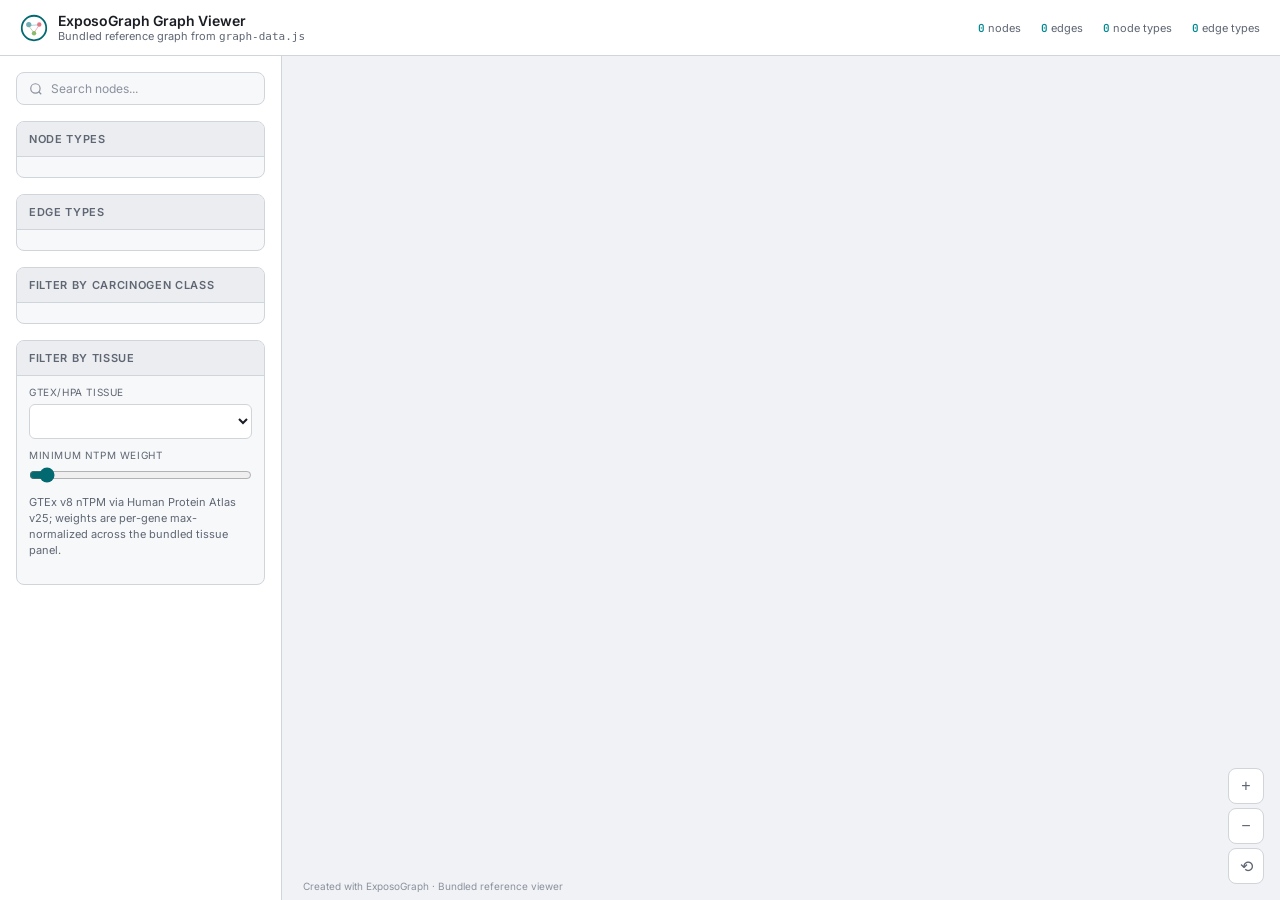
==== ExposoGraph/map/index.html @ 87f02888 "added scrolling to sidebar" ====
<!DOCTYPE html>
<html lang="en" data-theme="light">
<head>
<!--
        Created with ExposoGraph
        https://github.com/kazilab/ExposoGraph
-->

<!-- ExposoGraph Attribution — SEO Meta Tags -->
<meta name="generator" content="ExposoGraph">
<meta name="author" content="ExposoGraph">
<meta property="og:see_also" content="https://github.com/kazilab/ExposoGraph">
<link rel="author" href="https://github.com/kazilab/ExposoGraph">

<meta charset="UTF-8">
<meta name="viewport" content="width=device-width, initial-scale=1.0">
<title>ExposoGraph Graph Viewer</title>
<script src="https://d3js.org/d3.v7.min.js"></script>
<script src="./graph-data.js"></script>
<link rel="preconnect" href="https://fonts.googleapis.com">
<link href="https://fonts.googleapis.com/css2?family=Inter:wght@300;400;500;600;700&family=JetBrains+Mono:wght@400;500&display=swap" rel="stylesheet">
<style>
/* ── Reset & Base ─────────────────────────────────────────────── */
*, *::before, *::after { box-sizing: border-box; margin: 0; padding: 0; }

:root {
  --bg: #f0f2f5;
  --surface: #ffffff;
  --surface-2: #f7f8fa;
  --surface-3: #ebedf0;
  --border: #d0d4db;
  --text: #1a1d23;
  --text-muted: #5f6673;
  --text-faint: #8c919e;
  --teal: #01696f;
  --teal-light: #3a8a90;
  --teal-bright: #018a92;
  --red: #c9374b;
  --red-muted: #a13544;
  --orange: #d07830;
  --green: #508a2e;
  --green-muted: #3a6a1a;
  --blue: #3a75b0;
  --purple: #7c4db8;
  --gold: #c49020;
  --font-body: 'Inter', -apple-system, sans-serif;
  --font-mono: 'JetBrains Mono', monospace;
}

html, body { height: 100%; overflow: hidden; }
body {
  font-family: var(--font-body);
  background: var(--bg);
  color: var(--text);
  -webkit-font-smoothing: antialiased;
}

/* ── Layout ───────────────────────────────────────────────────── */
.app {
  /* Sidebar width scales with viewport, then the user can drag the splitter
     to override it. The JS resizer writes an inline --sidebar-w value. */
  --sidebar-w: clamp(280px, 22vw, 420px);
  display: grid;
  grid-template-columns: var(--sidebar-w) 5px 1fr;
  grid-template-rows: 56px 1fr;
  height: 100vh;
}

/* ── Sidebar resizer ──────────────────────────────────────────── */
.sidebar-resizer {
  grid-column: 2;
  grid-row: 2;
  background: transparent;
  cursor: col-resize;
  position: relative;
  z-index: 20;
  transition: background 0.15s;
}
.sidebar-resizer::before {
  content: "";
  position: absolute;
  inset: 0 -2px;
}
.sidebar-resizer:hover,
.sidebar-resizer.dragging { background: var(--teal-light); }
body.is-resizing { cursor: col-resize; user-select: none; }
body.is-resizing * { user-select: none !important; }

/* ── Header ───────────────────────────────────────────────────── */
.header {
  grid-column: 1 / -1;
  display: flex;
  align-items: center;
  gap: 16px;
  padding: 0 20px;
  background: var(--surface);
  border-bottom: 1px solid var(--border);
  z-index: 100;
}
.header-logo {
  display: flex;
  align-items: center;
  gap: 10px;
}
.header-logo svg { flex-shrink: 0; }
.header-title {
  font-size: 14px;
  font-weight: 600;
  color: var(--text);
  letter-spacing: -0.01em;
}
.header-subtitle {
  font-size: 11px;
  color: var(--text-muted);
  font-weight: 400;
}
.header-stats {
  margin-left: auto;
  display: flex;
  gap: 20px;
  font-size: 11px;
  color: var(--text-muted);
}
.header-stat b {
  color: var(--teal-bright);
  font-weight: 600;
  font-family: var(--font-mono);
}

/* ── Sidebar ──────────────────────────────────────────────────── */
.sidebar {
  background: var(--surface);
  border-right: 1px solid var(--border);
  overflow-y: auto;
  padding: 16px;
  display: flex;
  flex-direction: column;
  gap: 16px;
  position: relative;
  z-index: 10;
}
.sidebar::-webkit-scrollbar { width: 4px; }
.sidebar::-webkit-scrollbar-thumb { background: var(--border); border-radius: 4px; }

.panel {
  background: var(--surface-2);
  border: 1px solid var(--border);
  border-radius: 8px;
  overflow: hidden;
}
.panel-header {
  padding: 10px 12px;
  font-size: 11px;
  font-weight: 600;
  text-transform: uppercase;
  letter-spacing: 0.06em;
  color: var(--text-muted);
  border-bottom: 1px solid var(--border);
  background: var(--surface-3);
}
.panel-body { padding: 10px 12px; }

/* Legend */
.legend-item {
  display: flex;
  align-items: center;
  gap: 8px;
  padding: 5px 0;
  font-size: 12px;
  cursor: pointer;
  transition: opacity 0.15s;
}
.legend-item:hover { opacity: 0.7; }
.legend-item .legend-label {
  flex: 1 1 auto;
  min-width: 0;
  line-height: 1.3;
  word-break: break-word;
}
.legend-dot {
  width: 10px;
  height: 10px;
  border-radius: 50%;
  flex-shrink: 0;
}
.legend-shape {
  width: 18px;
  height: 18px;
  flex-shrink: 0;
  display: block;
  overflow: visible;
}
.legend-count {
  flex-shrink: 0;
  font-size: 10px;
  font-family: var(--font-mono);
  color: var(--text-faint);
}

/* Edge legend */
.edge-legend-item {
  display: flex;
  align-items: center;
  gap: 8px;
  padding: 4px 0;
  font-size: 11px;
  color: var(--text-muted);
}
.edge-legend-item .legend-label {
  flex: 1 1 auto;
  min-width: 0;
  line-height: 1.3;
  word-break: break-word;
}
.edge-line {
  width: 28px;
  height: 2px;
  border-radius: 1px;
  flex-shrink: 0;
}

/* Panel headers should wrap rather than overflow when the sidebar is narrow */
.panel-header {
  white-space: normal;
  overflow-wrap: break-word;
}

/* Search */
.search-box {
  background: var(--surface-2);
  border: 1px solid var(--border);
  border-radius: 8px;
  padding: 8px 12px;
  display: flex;
  align-items: center;
  gap: 8px;
}
.search-box input {
  background: none;
  border: none;
  outline: none;
  color: var(--text);
  font-size: 12px;
  width: 100%;
  font-family: var(--font-body);
}
.search-box input::placeholder { color: var(--text-faint); }
.search-icon { color: var(--text-faint); flex-shrink: 0; }

/* Filter buttons */
.filter-group {
  display: flex;
  flex-wrap: wrap;
  gap: 4px;
}
.filter-btn {
  font-size: 10px;
  padding: 4px 8px;
  border-radius: 4px;
  border: 1px solid var(--border);
  background: var(--surface-2);
  color: var(--text-muted);
  cursor: pointer;
  transition: all 0.15s;
  font-family: var(--font-body);
}
.filter-btn:hover { border-color: var(--teal-light); color: var(--text); }
.filter-btn.active {
  background: var(--teal);
  border-color: var(--teal);
  color: white;
}
.control-label {
  display: block;
  font-size: 10px;
  text-transform: uppercase;
  letter-spacing: 0.06em;
  color: var(--text-muted);
  margin-bottom: 6px;
}
.select-control,
.range-control {
  width: 100%;
}
.select-control {
  background: var(--surface);
  border: 1px solid var(--border);
  border-radius: 6px;
  padding: 8px 10px;
  color: var(--text);
  font-size: 12px;
  font-family: var(--font-body);
  margin-bottom: 10px;
}
.range-control {
  accent-color: var(--teal);
}
.helper-text {
  margin-top: 8px;
  font-size: 11px;
  line-height: 1.45;
  color: var(--text-muted);
}

/* ── Detail Panel ─────────────────────────────────────────────── */
.detail-panel {
  display: none;
  padding: 0;
}
.detail-panel.visible { display: block; }
.detail-name {
  font-size: 15px;
  font-weight: 600;
  color: var(--text);
  margin-bottom: 4px;
}
.detail-type {
  font-size: 10px;
  text-transform: uppercase;
  letter-spacing: 0.08em;
  padding: 2px 6px;
  border-radius: 3px;
  display: inline-block;
  margin-bottom: 8px;
}
.detail-desc {
  font-size: 12px;
  line-height: 1.5;
  color: var(--text-muted);
  margin-bottom: 10px;
}
.detail-connections {
  font-size: 11px;
  border-top: 1px solid var(--border);
  padding-top: 8px;
}
.detail-connections h4 {
  font-size: 10px;
  text-transform: uppercase;
  letter-spacing: 0.06em;
  color: var(--text-faint);
  margin-bottom: 4px;
}
.conn-item {
  padding: 3px 0;
  color: var(--text-muted);
  display: flex;
  align-items: center;
  gap: 4px;
}
.conn-item .conn-edge {
  font-family: var(--font-mono);
  font-size: 9px;
  padding: 1px 4px;
  border-radius: 2px;
}

/* ── Graph Container ──────────────────────────────────────────── */
.graph-container {
  position: relative;
  overflow: hidden;
  background: var(--bg);
  z-index: 1;
}

#graph-svg {
  width: 100%;
  height: 100%;
  cursor: grab;
}
#graph-svg:active { cursor: grabbing; }

/* ── Tooltip ──────────────────────────────────────────────────── */
.tooltip {
  position: absolute;
  padding: 10px 14px;
  background: var(--surface-2);
  border: 1px solid var(--border);
  border-radius: 8px;
  font-size: 12px;
  color: var(--text);
  pointer-events: none;
  opacity: 0;
  transition: opacity 0.15s;
  z-index: 1000;
  max-width: 280px;
  box-shadow: 0 8px 24px rgba(0,0,0,0.4);
}
.tooltip.visible { opacity: 1; }
.tooltip-title {
  font-weight: 600;
  font-size: 13px;
  margin-bottom: 4px;
}
.tooltip-type {
  font-size: 10px;
  text-transform: uppercase;
  letter-spacing: 0.06em;
  margin-bottom: 6px;
}
.tooltip-desc {
  font-size: 11px;
  line-height: 1.45;
  color: var(--text-muted);
}

/* ── Controls ─────────────────────────────────────────────────── */
.graph-controls {
  position: absolute;
  bottom: 16px;
  right: 16px;
  display: flex;
  flex-direction: column;
  gap: 4px;
}
.ctrl-btn {
  width: 36px;
  height: 36px;
  display: flex;
  align-items: center;
  justify-content: center;
  background: var(--surface);
  border: 1px solid var(--border);
  border-radius: 8px;
  color: var(--text-muted);
  cursor: pointer;
  font-size: 16px;
  transition: all 0.15s;
}
.ctrl-btn:hover { background: var(--surface-2); color: var(--text); border-color: var(--teal-light); }

/* Footer */
.graph-footer {
  position: absolute;
  bottom: 8px;
  left: 16px;
  font-size: 10px;
  color: var(--text-faint);
}
.graph-footer a { color: var(--text-faint); text-decoration: none; }
.graph-footer a:hover { color: var(--teal-light); }

/* Responsive */
@media (max-width: 768px) {
  .app { grid-template-columns: 1fr; }
  .sidebar,
  .sidebar-resizer { display: none; }
}
</style>
</head>
<body>
<div class="app">
  <!-- Header -->
  <header class="header">
    <div class="header-logo">
      <svg width="28" height="28" viewBox="0 0 32 32" fill="none" style="display:inline-block;vertical-align:middle;flex-shrink:0;width:28px;height:28px">
        <circle cx="16" cy="16" r="14" stroke="#01696F" stroke-width="2"/>
        <circle cx="10" cy="12" r="3" fill="#4f98a3" opacity="0.8"/>
        <circle cx="22" cy="12" r="2.5" fill="#e05565" opacity="0.8"/>
        <circle cx="16" cy="22" r="2.5" fill="#6daa45" opacity="0.8"/>
        <line x1="12.5" y1="13" x2="20" y2="12.5" stroke="#4f98a3" stroke-width="1" opacity="0.5"/>
        <line x1="10.5" y1="14.5" x2="15" y2="20" stroke="#6daa45" stroke-width="1" opacity="0.5"/>
        <line x1="21" y1="14" x2="17" y2="20" stroke="#e05565" stroke-width="1" opacity="0.5"/>
      </svg>
      <div>
        <div class="header-title">ExposoGraph Graph Viewer</div>
        <div class="header-subtitle" id="header-subtitle">Bundled reference graph from <code>graph-data.js</code></div>
      </div>
    </div>
    <div class="header-stats">
      <span class="header-stat"><b id="node-count">0</b> nodes</span>
      <span class="header-stat"><b id="edge-count">0</b> edges</span>
      <span class="header-stat"><b id="node-type-count">0</b> node types</span>
      <span class="header-stat"><b id="edge-type-count">0</b> edge types</span>
    </div>
  </header>

  <!-- Sidebar -->
  <aside class="sidebar">
    <!-- Search -->
    <div class="search-box">
      <svg class="search-icon" width="14" height="14" viewBox="0 0 24 24" fill="none" stroke="currentColor" stroke-width="2"><circle cx="11" cy="11" r="8"/><path d="m21 21-4.3-4.3"/></svg>
      <input type="text" id="search-input" placeholder="Search nodes...">
    </div>

    <!-- Node Legend -->
    <div class="panel" style="display: flex; flex-direction: column; max-height: 30vh;">
      <div class="panel-header">Node Types</div>
      <div class="panel-body" id="node-legend" style="overflow-y: auto; overflow-x: hidden; padding-bottom: 10px; min-height: 0;"></div>
    </div>

    <!-- Edge Legend -->
    <div class="panel" style="display: flex; flex-direction: column; max-height: 30vh;">
      <div class="panel-header">Edge Types</div>
      <div class="panel-body" id="edge-legend" style="overflow-y: auto; overflow-x: hidden; padding-bottom: 10px; min-height: 0;"></div>
    </div>

    <!-- Carcinogen Filter -->
    <div class="panel" style="display: flex; flex-direction: column; max-height: 30vh;">
      <div class="panel-header">Filter by Carcinogen Class</div>
      <div class="panel-body" style="overflow-y: auto; overflow-x: hidden; min-height: 0; padding-bottom: 10px;">
        <div class="filter-group" id="carcinogen-filters" style="padding-left: 1px;"></div>
      </div>
    </div>

  <!-- Filter by Tissue Panel with restricted max-height -->
    <div class="panel" style="display: flex; flex-direction: column; max-height: 45vh;">
      <div class="panel-header">Filter by Tissue</div>
    
    <!-- Enabled vertical scrolling and added a bottom padding safety gap -->
      <div class="panel-body" style="overflow-y: auto; overflow-x: hidden; padding-bottom: 25px; min-height: 0;">
        <label class="control-label" for="tissue-select">GTEx/HPA Tissue</label>
        <select class="select-control" id="tissue-select"></select>
        <label class="control-label" for="tissue-threshold">Minimum nTPM Weight</label>
        <input class="range-control" id="tissue-threshold" type="range" min="0" max="1" step="0.05" value="0.05">
      <div class="helper-text" id="tissue-summary">
        GTEx v8 nTPM via Human Protein Atlas v25; weights are per-gene max-normalized across the bundled tissue panel.
      </div>
    </div>

    <!-- Detail Panel -->
    <div class="panel detail-panel" id="detail-panel">
      <div class="panel-header">Node Details</div>
      <div class="panel-body" id="detail-content"></div>
    </div>
  </aside>

  <!-- Draggable sidebar resizer -->
  <div class="sidebar-resizer" id="sidebar-resizer" role="separator" aria-orientation="vertical" aria-label="Resize sidebar"></div>

  <!-- Graph -->
  <div class="graph-container" id="graph-container">
    <svg id="graph-svg"></svg>
    <div class="tooltip" id="tooltip"></div>
    <div class="graph-controls">
      <button class="ctrl-btn" id="zoom-in" title="Zoom In">+</button>
      <button class="ctrl-btn" id="zoom-out" title="Zoom Out">−</button>
      <button class="ctrl-btn" id="zoom-reset" title="Reset View">⟲</button>
    </div>
    <div class="graph-footer">
      <a href="https://github.com/kazilab/ExposoGraph" target="_blank" rel="noopener noreferrer">Created with ExposoGraph</a>
       · Bundled reference viewer
    </div>
  </div>
</div>

<script>
// ═══════════════════════════════════════════════════════════════════════
// Knowledge Graph Visualization — D3.js Force-Directed Layout
// ═══════════════════════════════════════════════════════════════════════

const NODE_COLORS = {
  Carcinogen: "#e05565",
  Enzyme: "#4f98a3",
  Gene: "#3d8b8b",
  Metabolite: "#e8945a",
  DNA_Adduct: "#a86fdf",
  Pathway: "#5591c7",
  Tissue: "#c2855a"
};

const NODE_LABELS = {
  Carcinogen: "Carcinogens (IARC-classified)",
  Enzyme: "Enzymes (Phase I/II/III + Repair)",
  Gene: "Genes (Receptors & Variant Loci)",
  Metabolite: "Metabolites (Intermediates & Conjugates)",
  DNA_Adduct: "DNA Adducts (Lesion Types)",
  Pathway: "Pathways (KEGG References)",
  Tissue: "Tissues (Expression Context)"
};

const EDGE_COLORS = {
  ACTIVATES: "#e05565",
  DETOXIFIES: "#6daa45",
  TRANSPORTS: "#5591c7",
  FORMS_ADDUCT: "#a86fdf",
  REPAIRS: "#e8af34",
  PATHWAY: "#555b6a",
  EXPRESSED_IN: "#c2855a",
  ENCODES: "#3d8b8b",
  CUSTOM: "#9ea9bd"
};

const EDGE_LABELS = {
  ACTIVATES: "Activates (procarcinogen → reactive metabolite)",
  DETOXIFIES: "Detoxifies (conjugation / inactivation)",
  TRANSPORTS: "Transports (efflux of conjugates)",
  FORMS_ADDUCT: "Forms Adduct (metabolite → DNA lesion)",
  REPAIRS: "Repairs (DNA damage removal)",
  PATHWAY: "Pathway membership",
  EXPRESSED_IN: "Expressed in (gene → tissue)",
  ENCODES: "Encodes (variant locus → gene or enzyme)",
  CUSTOM: "Custom curated relation"
};

const NODE_SIZES = {
  Carcinogen: 12,
  Enzyme: 9,
  Gene: 8,
  Metabolite: 7,
  DNA_Adduct: 8,
  Pathway: 10,
  Tissue: 9
};

// ── Setup ────────────────────────────────────────────────────────────
const container = document.getElementById("graph-container");
const svg = d3.select("#graph-svg");
const width = container.clientWidth;
const height = container.clientHeight;

// Deep clone data
const nodes = GRAPH_DATA.nodes.map(d => ({...d}));
const edges = GRAPH_DATA.edges.map(d => ({...d}));
const DEFAULT_EDGE_OPACITY = d => d.type === "PATHWAY" ? 0.25 : 0.45;
const DEFAULT_EDGE_WIDTH = d => d.type === "PATHWAY" ? 0.8 : 1.2;

// ── Header Stats (dynamic, reflect current selection) ──────────────
const statNodeCount = document.getElementById("node-count");
const statEdgeCount = document.getElementById("edge-count");
const statNodeTypeCount = document.getElementById("node-type-count");
const statEdgeTypeCount = document.getElementById("edge-type-count");

/**
 * Update the four header counters.
 *   visibleNodeIds:    Set<string> of node ids currently "active"; null = all.
 *   visibleEdgeIndices: Set<number> of edge array indices active; null = all.
 * Type counts reflect the distinct node/edge types present in the visible set.
 */
function updateHeaderStats(visibleNodeIds = null, visibleEdgeIndices = null) {
  const activeNodes = visibleNodeIds
    ? nodes.filter(n => visibleNodeIds.has(n.id))
    : nodes;
  const activeEdges = visibleEdgeIndices
    ? edges.filter((_, i) => visibleEdgeIndices.has(i))
    : edges;
  const nodeTypes = new Set(activeNodes.map(n => n.type));
  const edgeTypes = new Set(activeEdges.map(e => e.type));
  statNodeCount.textContent = activeNodes.length;
  statEdgeCount.textContent = activeEdges.length;
  statNodeTypeCount.textContent = nodeTypes.size;
  statEdgeTypeCount.textContent = edgeTypes.size;
}

updateHeaderStats();

// ── Build Legends ────────────────────────────────────────────────────
/**
 * Build a tiny SVG glyph that mirrors the shape used for this node type on the
 * force-directed graph (diamond = Carcinogen, hexagon = DNA_Adduct,
 * rounded rect = Pathway/Tissue, circle = Enzyme/Gene/Metabolite).
 */
function buildNodeLegendGlyph(type, color) {
  const size = 18;
  const c = size / 2;
  const r = 5;
  if (type === "Carcinogen") {
    const pts = `${c},${c - r * 1.3} ${c + r},${c} ${c},${c + r * 1.3} ${c - r},${c}`;
    return `<svg class="legend-shape" viewBox="0 0 ${size} ${size}">`
      + `<polygon points="${pts}" fill="${color}" fill-opacity="0.85" `
      + `stroke="${color}" stroke-width="1.5" stroke-opacity="0.5"/></svg>`;
  }
  if (type === "DNA_Adduct") {
    const hex = d3.range(6).map(i => {
      const a = (Math.PI / 3) * i - Math.PI / 6;
      return `${c + r * Math.cos(a)},${c + r * Math.sin(a)}`;
    }).join(" ");
    return `<svg class="legend-shape" viewBox="0 0 ${size} ${size}">`
      + `<polygon points="${hex}" fill="${color}" fill-opacity="0.85" `
      + `stroke="${color}" stroke-width="1.5" stroke-opacity="0.5"/></svg>`;
  }
  if (type === "Pathway") {
    const w = r * 2.4, h = r * 1.4;
    return `<svg class="legend-shape" viewBox="0 0 ${size} ${size}">`
      + `<rect x="${c - w / 2}" y="${c - h / 2}" width="${w}" height="${h}" rx="3" `
      + `fill="${color}" fill-opacity="0.5" `
      + `stroke="${color}" stroke-width="1" stroke-opacity="0.4"/></svg>`;
  }
  if (type === "Tissue") {
    const w = r * 2.2, h = r * 1.3;
    return `<svg class="legend-shape" viewBox="0 0 ${size} ${size}">`
      + `<rect x="${c - w / 2}" y="${c - h / 2}" width="${w}" height="${h}" rx="6" `
      + `fill="${color}" fill-opacity="0.72" `
      + `stroke="${color}" stroke-width="1.3" stroke-opacity="0.45"/></svg>`;
  }
  // Enzyme / Gene / Metabolite → circle, with the same fill-opacity ladder
  const fillOp = type === "Enzyme" ? 0.85 : type === "Gene" ? 0.78 : 0.7;
  return `<svg class="legend-shape" viewBox="0 0 ${size} ${size}">`
    + `<circle cx="${c}" cy="${c}" r="${r}" fill="${color}" fill-opacity="${fillOp}" `
    + `stroke="${color}" stroke-width="1.5" stroke-opacity="0.4"/></svg>`;
}

const nodeLegend = document.getElementById("node-legend");
Object.entries(NODE_COLORS).forEach(([type, color]) => {
  const count = nodes.filter(n => n.type === type).length;
  if (count === 0) return;
  const item = document.createElement("div");
  item.className = "legend-item";
  item.dataset.type = type;
  item.innerHTML = `${buildNodeLegendGlyph(type, color)}
    <span class="legend-label">${NODE_LABELS[type]}</span>
    <span class="legend-count">${count}</span>`;
  item.addEventListener("click", () => highlightType(type));
  nodeLegend.appendChild(item);
});

const edgeLegend = document.getElementById("edge-legend");
Object.entries(EDGE_COLORS).forEach(([type, color]) => {
  const count = edges.filter(e => e.type === type).length;
  if (count === 0) return;
  const item = document.createElement("div");
  item.className = "edge-legend-item";
  item.innerHTML = `<span class="edge-line" style="background:${color}"></span>
    <span class="legend-label">${EDGE_LABELS[type]}</span>
    <span class="legend-count">${count}</span>`;
  edgeLegend.appendChild(item);
});

// ── Carcinogen Filters ───────────────────────────────────────────────
const carcinogenGroups = [...new Set(nodes.filter(n => n.type === "Carcinogen").map(n => n.group))];
const filterContainer = document.getElementById("carcinogen-filters");
const allBtn = document.createElement("button");
allBtn.className = "filter-btn active";
allBtn.textContent = "All";
allBtn.addEventListener("click", () => filterByCarcinogen(null));
filterContainer.appendChild(allBtn);

carcinogenGroups.forEach(g => {
  const btn = document.createElement("button");
  btn.className = "filter-btn";
  btn.textContent = g.replace("_", " ");
  btn.dataset.group = g;
  btn.addEventListener("click", () => filterByCarcinogen(g));
  filterContainer.appendChild(btn);
});

// ── Tissue Filter Controls ──────────────────────────────────────────
const tissueSelect = document.getElementById("tissue-select");
const tissueThreshold = document.getElementById("tissue-threshold");
const tissueSummary = document.getElementById("tissue-summary");
const headerSubtitle = document.getElementById("header-subtitle");
const tissueSourceNote = "GTEx v8 nTPM via Human Protein Atlas v25; weights are per-gene max-normalized across the bundled tissue panel.";
const tissueCaveatNote = "Colon averages sigmoid/transverse; Breast uses mammary tissue; Kidney uses cortex; Esophagus uses mucosa. GSTT1 has no bundled HPA/GTEx nTPM value.";
const tissueNames = [...new Set(
  nodes.flatMap(n => n.tissue_weights ? Object.keys(n.tissue_weights) : [])
)].sort((a, b) => a.localeCompare(b));

tissueSelect.innerHTML = '<option value="">All tissues</option>' +
  tissueNames.map(t => `<option value="${t}">${t}</option>`).join("");

function updateBundleSubtitle() {
  const heavyMetalDetected = nodes.some(
    n => n.group === "Heavy_Metal" || ["As", "Cr_V", "Ni2+", "Cd", "Be"].includes(n.id),
  );
  const subtitleBits = [
    `${nodes.length} nodes / ${edges.length} edges`,
    heavyMetalDetected ? "heavy-metal overlay" : "base showcase payload",
  ];
  headerSubtitle.textContent = `Bundled reference graph · ${subtitleBits.join(" · ")}`;
}

updateBundleSubtitle();

tissueThreshold.addEventListener("input", () => {
  if (tissueSelect.value) {
    filterByTissue(tissueSelect.value, Number(tissueThreshold.value));
  }
});
tissueSelect.addEventListener("change", () => {
  filterByTissue(tissueSelect.value || null, Number(tissueThreshold.value));
});

if (tissueNames.length === 0) {
  tissueSummary.textContent = "No GTEx/HPA-weighted nodes are embedded in this bundled payload.";
} else if (!nodes.some(n => n.type === "Tissue")) {
  tissueSummary.textContent =
    `${tissueSourceNote} ${tissueCaveatNote}`;
}

// ── D3 Force Simulation ─────────────────────────────────────────────
const g = svg.append("g");

// Zoom
const zoom = d3.zoom()
  .scaleExtent([0.15, 5])
  .on("zoom", (e) => g.attr("transform", e.transform));
svg.call(zoom);

// Arrow markers
const defs = svg.append("defs");
Object.entries(EDGE_COLORS).forEach(([type, color]) => {
  defs.append("marker")
    .attr("id", `arrow-${type}`)
    .attr("viewBox", "0 -5 10 10")
    .attr("refX", 20)
    .attr("refY", 0)
    .attr("markerWidth", 5)
    .attr("markerHeight", 5)
    .attr("orient", "auto")
    .append("path")
    .attr("d", "M0,-4L10,0L0,4")
    .attr("fill", color)
    .attr("opacity", 0.7);
});

// Links
const link = g.append("g")
  .selectAll("line")
  .data(edges)
  .join("line")
  .attr("stroke", d => EDGE_COLORS[d.type] || "#555")
  .attr("stroke-width", d => d.type === "PATHWAY" ? 0.8 : 1.2)
  .attr("stroke-opacity", d => d.type === "PATHWAY" ? 0.25 : 0.45)
  .attr("marker-end", d => d.type !== "PATHWAY" ? `url(#arrow-${d.type})` : null);

// Nodes
const node = g.append("g")
  .selectAll("g")
  .data(nodes)
  .join("g")
  .call(d3.drag()
    .on("start", dragstarted)
    .on("drag", dragged)
    .on("end", dragended));

// Node shapes
node.each(function(d) {
  const el = d3.select(this);
  const r = NODE_SIZES[d.type] || 7;
  const color = NODE_COLORS[d.type] || "#888";

  if (d.type === "Carcinogen") {
    // Diamond shape for carcinogens
    el.append("polygon")
      .attr("points", `0,${-r*1.3} ${r},0 0,${r*1.3} ${-r},0`)
      .attr("fill", color)
      .attr("fill-opacity", 0.85)
      .attr("stroke", color)
      .attr("stroke-width", 1.5)
      .attr("stroke-opacity", 0.5);
  } else if (d.type === "DNA_Adduct") {
    // Hexagon for DNA adducts
    const hex = d3.range(6).map(i => {
      const a = (Math.PI / 3) * i - Math.PI / 6;
      return `${r * Math.cos(a)},${r * Math.sin(a)}`;
    }).join(" ");
    el.append("polygon")
      .attr("points", hex)
      .attr("fill", color)
      .attr("fill-opacity", 0.85)
      .attr("stroke", color)
      .attr("stroke-width", 1.5)
      .attr("stroke-opacity", 0.5);
  } else if (d.type === "Pathway") {
    // Rounded rect for pathways
    el.append("rect")
      .attr("x", -r * 1.2)
      .attr("y", -r * 0.7)
      .attr("width", r * 2.4)
      .attr("height", r * 1.4)
      .attr("rx", 3)
      .attr("fill", color)
      .attr("fill-opacity", 0.5)
      .attr("stroke", color)
      .attr("stroke-width", 1)
      .attr("stroke-opacity", 0.4);
  } else if (d.type === "Tissue") {
    // Rounded rect for tissues
    el.append("rect")
      .attr("x", -r * 1.1)
      .attr("y", -r * 0.65)
      .attr("width", r * 2.2)
      .attr("height", r * 1.3)
      .attr("rx", 6)
      .attr("fill", color)
      .attr("fill-opacity", 0.72)
      .attr("stroke", color)
      .attr("stroke-width", 1.3)
      .attr("stroke-opacity", 0.45);
  } else {
    // Circle for enzymes, genes, and metabolites
    el.append("circle")
      .attr("r", r)
      .attr("fill", color)
      .attr("fill-opacity", d.type === "Enzyme" ? 0.85 : d.type === "Gene" ? 0.78 : 0.7)
      .attr("stroke", color)
      .attr("stroke-width", 1.5)
      .attr("stroke-opacity", 0.4);
  }
});

// Node labels
node.append("text")
  .text(d => d.label)
  .attr("font-size", d => d.type === "Carcinogen" ? "10px" : d.type === "Pathway" ? "7px" : "8px")
  .attr("font-weight", d => d.type === "Carcinogen" ? "600" : "400")
  .attr("font-family", "Inter, sans-serif")
  .attr("fill", "#2a2d33")
  .attr("text-anchor", "middle")
  .attr("dy", d => (NODE_SIZES[d.type] || 7) + 12)
  .attr("paint-order", "stroke")
  .attr("stroke", "var(--bg)")
  .attr("stroke-width", 3);

// ── Simulation ───────────────────────────────────────────────────────
const simulation = d3.forceSimulation(nodes)
  .force("link", d3.forceLink(edges).id(d => d.id).distance(d => {
    if (d.type === "PATHWAY") return 160;
    if (d.type === "FORMS_ADDUCT") return 80;
    return 100;
  }).strength(d => d.type === "PATHWAY" ? 0.1 : 0.4))
  .force("charge", d3.forceManyBody().strength(d => {
    if (d.type === "Carcinogen") return -400;
    if (d.type === "Pathway") return -200;
    return -250;
  }))
  .force("center", d3.forceCenter(width / 2, height / 2))
  .force("collision", d3.forceCollide().radius(d => (NODE_SIZES[d.type] || 7) + 15))
  .force("x", d3.forceX(width / 2).strength(0.03))
  .force("y", d3.forceY(height / 2).strength(0.03))
  .alphaDecay(0.02)
  .on("tick", ticked);

function ticked() {
  link
    .attr("x1", d => d.source.x)
    .attr("y1", d => d.source.y)
    .attr("x2", d => d.target.x)
    .attr("y2", d => d.target.y);

  node.attr("transform", d => `translate(${d.x},${d.y})`);
}

function resetGraphVisibility() {
  node.style("opacity", 1);
  link
    .style("stroke-opacity", d => DEFAULT_EDGE_OPACITY(d))
    .style("stroke-width", d => DEFAULT_EDGE_WIDTH(d));
  updateHeaderStats();
}

function normalizeString(value) {
  return String(value || "").toLowerCase();
}

function sortedTissueEntries(weights) {
  return Object.entries(weights || {}).sort((a, b) => b[1] - a[1]);
}

function formatTissueWeights(weights, preferredTissue = null, limit = 4) {
  let entries = sortedTissueEntries(weights);
  if (preferredTissue) {
    const preferred = entries.find(([name]) => name === preferredTissue);
    const others = entries.filter(([name]) => name !== preferredTissue);
    entries = preferred ? [preferred, ...others] : entries;
  }
  return entries
    .slice(0, limit)
    .map(([name, value]) => `${name} ${Number(value).toFixed(2)}`)
    .join(" · ");
}

let activeView = { kind: "all" };

function restoreActiveView() {
  if (activeView.kind === "search") {
    applySearch(activeView.query);
    return;
  }
  if (activeView.kind === "type") {
    applyTypeHighlight(activeView.type);
    return;
  }
  if (activeView.kind === "carcinogen") {
    applyCarcinogenFilter(activeView.group);
    return;
  }
  if (activeView.kind === "tissue") {
    applyTissueFilter(activeView.tissue, activeView.threshold);
    return;
  }
  resetGraphVisibility();
}

// ── Drag ─────────────────────────────────────────────────────────────
function dragstarted(event, d) {
  if (!event.active) simulation.alphaTarget(0.3).restart();
  d.fx = d.x;
  d.fy = d.y;
}
function dragged(event, d) {
  d.fx = event.x;
  d.fy = event.y;
}
function dragended(event, d) {
  if (!event.active) simulation.alphaTarget(0);
  d.fx = null;
  d.fy = null;
}

// ── Tooltip ──────────────────────────────────────────────────────────
const tooltip = document.getElementById("tooltip");

node.on("mouseover", (event, d) => {
  const color = NODE_COLORS[d.type];
  let typeExtra = "";
  if (d.type === "Enzyme") typeExtra = ` · Phase ${d.phase} · ${d.role}`;
  if (d.type === "Carcinogen") {
    const carcinogenBits = [
      d.group ? d.group.replace("_", " ") : null,
      d.iarc || null,
    ].filter(Boolean);
    if (carcinogenBits.length) typeExtra = ` · ${carcinogenBits.join(" · ")}`;
  }
  if (d.type === "Metabolite") typeExtra = ` · Reactivity: ${d.reactivity}`;
  if (d.type === "Gene") {
    const geneBits = [d.variant, d.phenotype, d.tissue].filter(Boolean);
    if (geneBits.length) typeExtra = ` · ${geneBits.join(" · ")}`;
  }
  if (d.type === "Tissue" && d.tissue) typeExtra = ` · ${d.tissue}`;
  const tissueWeightsHtml = d.tissue_weights
    ? `<div class="tooltip-desc"><b>GTEx/HPA nTPM weights:</b> ${formatTissueWeights(d.tissue_weights, tissueSelect.value || null, 3)}</div>`
    : "";

  tooltip.innerHTML = `
    <div class="tooltip-title">${d.label}</div>
    <div class="tooltip-type" style="color:${color}">${d.type.replace("_"," ")}${typeExtra}</div>
    <div class="tooltip-desc">${d.detail}</div>
    ${tissueWeightsHtml}
  `;
  tooltip.classList.add("visible");

  // Highlight connected
  const connectedIds = new Set();
  connectedIds.add(d.id);
  edges.forEach(e => {
    const sid = typeof e.source === "object" ? e.source.id : e.source;
    const tid = typeof e.target === "object" ? e.target.id : e.target;
    if (sid === d.id) connectedIds.add(tid);
    if (tid === d.id) connectedIds.add(sid);
  });

  node.style("opacity", n => connectedIds.has(n.id) ? 1 : 0.1);
  link.style("stroke-opacity", e => {
    const sid = typeof e.source === "object" ? e.source.id : e.source;
    const tid = typeof e.target === "object" ? e.target.id : e.target;
    return (sid === d.id || tid === d.id) ? 0.8 : 0.03;
  }).style("stroke-width", e => {
    const sid = typeof e.source === "object" ? e.source.id : e.source;
    const tid = typeof e.target === "object" ? e.target.id : e.target;
    return (sid === d.id || tid === d.id) ? 2.5 : 0.5;
  });
})
.on("mousemove", (event) => {
  const rect = container.getBoundingClientRect();
  tooltip.style.left = (event.clientX - rect.left + 15) + "px";
  tooltip.style.top = (event.clientY - rect.top - 10) + "px";
})
.on("mouseout", () => {
  tooltip.classList.remove("visible");
  restoreActiveView();
});

// ── Click for Details ────────────────────────────────────────────────
node.on("click", (event, d) => {
  event.stopPropagation();
  showDetail(d);
});

svg.on("click", () => {
  document.getElementById("detail-panel").classList.remove("visible");
});

function showDetail(d) {
  const panel = document.getElementById("detail-panel");
  const content = document.getElementById("detail-content");
  const color = NODE_COLORS[d.type];

  let typeLabel = d.type.replace("_", " ");
  if (d.type === "Enzyme") typeLabel += ` · Phase ${d.phase}`;
  if (d.type === "Gene" && d.variant) typeLabel += ` · ${d.variant}`;

  // Find connections
  const outgoing = [];
  const incoming = [];
  edges.forEach(e => {
    const sid = typeof e.source === "object" ? e.source.id : e.source;
    const tid = typeof e.target === "object" ? e.target.id : e.target;
    if (sid === d.id) {
      const tNode = nodes.find(n => n.id === tid);
      outgoing.push({ edge: e, node: tNode });
    }
    if (tid === d.id) {
      const sNode = nodes.find(n => n.id === sid);
      incoming.push({ edge: e, node: sNode });
    }
  });

  let connHtml = "";
  if (outgoing.length) {
    connHtml += `<h4>Outgoing (${outgoing.length})</h4>`;
    outgoing.forEach(c => {
      const ec = EDGE_COLORS[c.edge.type] || "#555";
      connHtml += `<div class="conn-item">
        <span class="conn-edge" style="background:${ec}22;color:${ec}">${c.edge.type}</span>
        → ${c.node?.label || "?"}${c.edge.label ? ` (${c.edge.label})` : ""}
      </div>`;
    });
  }
  if (incoming.length) {
    connHtml += `<h4 style="margin-top:8px">Incoming (${incoming.length})</h4>`;
    incoming.forEach(c => {
      const ec = EDGE_COLORS[c.edge.type] || "#555";
      connHtml += `<div class="conn-item">
        <span class="conn-edge" style="background:${ec}22;color:${ec}">${c.edge.type}</span>
        ← ${c.node?.label || "?"}${c.edge.label ? ` (${c.edge.label})` : ""}
      </div>`;
    });
  }

  const metadata = [
    d.group ? `<div><b>Group:</b> ${d.group.replaceAll("_", " ")}</div>` : "",
    d.iarc ? `<div><b>IARC:</b> ${d.iarc}</div>` : "",
    d.phase ? `<div><b>Phase:</b> ${d.phase}</div>` : "",
    d.role ? `<div><b>Role:</b> ${d.role}</div>` : "",
    d.reactivity ? `<div><b>Reactivity:</b> ${d.reactivity}</div>` : "",
    d.tissue ? `<div><b>Tissue:</b> ${d.tissue}</div>` : "",
    d.tissue_weights ? `<div><b>GTEx/HPA nTPM Weights:</b> ${formatTissueWeights(d.tissue_weights, tissueSelect.value || null, 8)}</div>` : "",
    d.tissue_weights ? `<div><b>Tissue Data:</b> ${tissueSourceNote} ${tissueCaveatNote}</div>` : "",
    d.variant ? `<div><b>Variant:</b> ${d.variant}</div>` : "",
    d.phenotype ? `<div><b>Phenotype:</b> ${d.phenotype}</div>` : "",
    d.source_db ? `<div><b>Source DB:</b> ${d.source_db}</div>` : "",
  ].filter(Boolean).join("");

  content.innerHTML = `
    <div class="detail-name">${d.label}</div>
    <span class="detail-type" style="background:${color}22;color:${color}">${typeLabel}</span>
    <div class="detail-desc">${d.detail}</div>
    ${metadata ? `<div class="detail-desc">${metadata}</div>` : ""}
    <div class="detail-connections">${connHtml}</div>
  `;
  panel.classList.add("visible");
}

// ── Search ───────────────────────────────────────────────────────────
function applySearch(q) {
  if (!q) {
    resetGraphVisibility();
    return;
  }

  const matchIds = new Set();
  nodes.forEach(n => {
    const tissueWeightText = n.tissue_weights
      ? Object.entries(n.tissue_weights).map(([name, value]) => `${name} ${value}`).join(" ")
      : "";
    if (n.label.toLowerCase().includes(q) || n.id.toLowerCase().includes(q) ||
        (n.detail && n.detail.toLowerCase().includes(q)) ||
        (n.group && n.group.toLowerCase().includes(q)) ||
        (n.tissue && n.tissue.toLowerCase().includes(q)) ||
        tissueWeightText.toLowerCase().includes(q) ||
        (n.variant && n.variant.toLowerCase().includes(q)) ||
        (n.phenotype && n.phenotype.toLowerCase().includes(q))) {
      matchIds.add(n.id);
    }
  });

  // Also highlight connected nodes
  const expandedIds = new Set(matchIds);
  edges.forEach(e => {
    const sid = typeof e.source === "object" ? e.source.id : e.source;
    const tid = typeof e.target === "object" ? e.target.id : e.target;
    if (matchIds.has(sid)) expandedIds.add(tid);
    if (matchIds.has(tid)) expandedIds.add(sid);
  });

  const visibleEdgeIdx = new Set();
  edges.forEach((e, i) => {
    const sid = typeof e.source === "object" ? e.source.id : e.source;
    const tid = typeof e.target === "object" ? e.target.id : e.target;
    if (expandedIds.has(sid) && expandedIds.has(tid)) visibleEdgeIdx.add(i);
  });

  node.style("opacity", n => expandedIds.has(n.id) ? 1 : 0.08);
  link.style("stroke-opacity", (e, i) => visibleEdgeIdx.has(i) ? 0.6 : 0.02);

  updateHeaderStats(expandedIds, visibleEdgeIdx);
}

document.getElementById("search-input").addEventListener("input", function() {
  const q = this.value.toLowerCase().trim();
  activeView = q ? { kind: "search", query: q } : { kind: "all" };
  applySearch(q);
});

// ── Type Highlight ───────────────────────────────────────────────────
let activeType = null;
function applyTypeHighlight(type) {
  const typeIds = new Set(nodes.filter(n => n.type === type).map(n => n.id));
  const visibleEdgeIdx = new Set();
  edges.forEach((e, i) => {
    const sid = typeof e.source === "object" ? e.source.id : e.source;
    const tid = typeof e.target === "object" ? e.target.id : e.target;
    if (typeIds.has(sid) || typeIds.has(tid)) visibleEdgeIdx.add(i);
  });

  node.style("opacity", n => typeIds.has(n.id) ? 1 : 0.08);
  link.style("stroke-opacity", (e, i) => visibleEdgeIdx.has(i) ? 0.5 : 0.02);

  updateHeaderStats(typeIds, visibleEdgeIdx);
}

function highlightType(type) {
  if (activeType === type) {
    activeType = null;
    activeView = { kind: "all" };
    resetGraphVisibility();
    return;
  }
  activeType = type;
  activeView = { kind: "type", type };
  applyTypeHighlight(type);
}

// ── Carcinogen Filter ────────────────────────────────────────────────
function applyCarcinogenFilter(group) {
  document.querySelectorAll(".filter-btn").forEach(b => b.classList.remove("active"));
  if (!group) {
    document.querySelector(".filter-btn").classList.add("active");
    resetGraphVisibility();
    return;
  }

  document.querySelector(`[data-group="${group}"]`).classList.add("active");

  // Find carcinogen IDs in this group
  const carcinogens = new Set(nodes.filter(n => n.type === "Carcinogen" && n.group === group).map(n => n.id));

  // Find all edges that involve these carcinogens
  const relevantEdgeIds = new Set();
  const connectedIds = new Set(carcinogens);

  edges.forEach((e, i) => {
    const sid = typeof e.source === "object" ? e.source.id : e.source;
    const tid = typeof e.target === "object" ? e.target.id : e.target;
    // Direct carcinogen connection or matching carcinogen field
    if (carcinogens.has(sid) || carcinogens.has(tid) ||
        (e.carcinogen && carcinogens.has(e.carcinogen))) {
      relevantEdgeIds.add(i);
      connectedIds.add(sid);
      connectedIds.add(tid);
    }
  });

  // Expand one more level for metabolite → adduct connections
  edges.forEach((e, i) => {
    const sid = typeof e.source === "object" ? e.source.id : e.source;
    const tid = typeof e.target === "object" ? e.target.id : e.target;
    if (connectedIds.has(sid) || connectedIds.has(tid)) {
      if (e.type === "FORMS_ADDUCT" || e.type === "REPAIRS") {
        relevantEdgeIds.add(i);
        connectedIds.add(sid);
        connectedIds.add(tid);
      }
    }
  });

  node.style("opacity", n => connectedIds.has(n.id) ? 1 : 0.05);
  link.style("stroke-opacity", (d, i) => relevantEdgeIds.has(i) ? 0.7 : 0.02)
    .style("stroke-width", (d, i) => relevantEdgeIds.has(i) ? 2 : 0.3);

  updateHeaderStats(connectedIds, relevantEdgeIds);
}

function filterByCarcinogen(group) {
  activeView = group ? { kind: "carcinogen", group } : { kind: "all" };
  applyCarcinogenFilter(group);
}

function applyTissueFilter(tissue, threshold) {
  if (!tissue) {
    tissueSummary.textContent = `${tissueSourceNote} ${tissueCaveatNote}`;
    resetGraphVisibility();
    return;
  }

  const activeIds = new Set(
    nodes
      .filter(n => n.tissue_weights && Number(n.tissue_weights[tissue] ?? -1) >= threshold)
      .map(n => n.id)
  );
  const matchingTissueNodes = new Set(
    nodes
      .filter(n => n.type === "Tissue" && (
        normalizeString(n.label) === normalizeString(tissue) ||
        normalizeString(n.id) === normalizeString(tissue) ||
        normalizeString(n.tissue) === normalizeString(tissue)
      ))
      .map(n => n.id)
  );

  const relevantEdgeIds = new Set();
  const connectedIds = new Set([...activeIds, ...matchingTissueNodes]);

  edges.forEach((e, i) => {
    const sid = typeof e.source === "object" ? e.source.id : e.source;
    const tid = typeof e.target === "object" ? e.target.id : e.target;
    if (activeIds.has(sid) || activeIds.has(tid) || matchingTissueNodes.has(sid) || matchingTissueNodes.has(tid)) {
      relevantEdgeIds.add(i);
      connectedIds.add(sid);
      connectedIds.add(tid);
    }
  });

  edges.forEach((e, i) => {
    const sid = typeof e.source === "object" ? e.source.id : e.source;
    const tid = typeof e.target === "object" ? e.target.id : e.target;
    if (connectedIds.has(sid) || connectedIds.has(tid)) {
      if (["ACTIVATES", "DETOXIFIES", "FORMS_ADDUCT", "REPAIRS", "TRANSPORTS", "EXPRESSED_IN"].includes(e.type)) {
        relevantEdgeIds.add(i);
        connectedIds.add(sid);
        connectedIds.add(tid);
      }
    }
  });

  tissueSummary.textContent = `${tissue}: ${activeIds.size} GTEx/HPA-supported enzyme/gene nodes with nTPM weight >= ${threshold.toFixed(2)}. ${tissueSourceNote}`;
  node.style("opacity", n => connectedIds.has(n.id) ? 1 : 0.05);
  link
    .style("stroke-opacity", (d, i) => relevantEdgeIds.has(i) ? (d.type === "PATHWAY" ? 0.35 : 0.7) : 0.02)
    .style("stroke-width", (d, i) => relevantEdgeIds.has(i) ? (d.type === "PATHWAY" ? 1.2 : 2) : 0.3);

  updateHeaderStats(connectedIds, relevantEdgeIds);
}

function filterByTissue(tissue, threshold) {
  activeView = tissue ? { kind: "tissue", tissue, threshold } : { kind: "all" };
  applyTissueFilter(tissue, threshold);
}

// ── Sidebar Resizer ──────────────────────────────────────────────────
(function setupSidebarResizer() {
  const app = document.querySelector(".app");
  const resizer = document.getElementById("sidebar-resizer");
  if (!app || !resizer) return;

  const MIN_W = 240;
  const MAX_W = 640;
  let dragging = false;

  function setWidth(px) {
    const clamped = Math.min(MAX_W, Math.max(MIN_W, px));
    app.style.setProperty("--sidebar-w", clamped + "px");
  }

  resizer.addEventListener("pointerdown", (e) => {
    dragging = true;
    resizer.classList.add("dragging");
    document.body.classList.add("is-resizing");
    resizer.setPointerCapture(e.pointerId);
  });
  resizer.addEventListener("pointermove", (e) => {
    if (!dragging) return;
    setWidth(e.clientX);
  });
  const endDrag = (e) => {
    if (!dragging) return;
    dragging = false;
    resizer.classList.remove("dragging");
    document.body.classList.remove("is-resizing");
    try { resizer.releasePointerCapture(e.pointerId); } catch (_) {}
    rebalanceForces();
  };
  resizer.addEventListener("pointerup", endDrag);
  resizer.addEventListener("pointercancel", endDrag);

  // Double-click to reset to the responsive default
  resizer.addEventListener("dblclick", () => {
    app.style.removeProperty("--sidebar-w");
    rebalanceForces();
  });

  // Re-center the force simulation when the graph container resizes.
  const ro = new ResizeObserver(() => rebalanceForces());
  ro.observe(container);
})();

function rebalanceForces() {
  const w = container.clientWidth;
  const h = container.clientHeight;
  if (!w || !h) return;
  simulation.force("center", d3.forceCenter(w / 2, h / 2));
  simulation.force("x", d3.forceX(w / 2).strength(0.03));
  simulation.force("y", d3.forceY(h / 2).strength(0.03));
  simulation.alpha(0.15).restart();
}

// ── Zoom Controls ────────────────────────────────────────────────────
document.getElementById("zoom-in").addEventListener("click", () => {
  svg.transition().duration(300).call(zoom.scaleBy, 1.5);
});
document.getElementById("zoom-out").addEventListener("click", () => {
  svg.transition().duration(300).call(zoom.scaleBy, 0.67);
});
document.getElementById("zoom-reset").addEventListener("click", () => {
  svg.transition().duration(500).call(zoom.transform, d3.zoomIdentity);
});

// Initial fit
setTimeout(() => {
  svg.transition().duration(800).call(
    zoom.transform,
    d3.zoomIdentity.translate(width * 0.05, height * 0.05).scale(0.85)
  );
}, 2000);

</script>
</body>
</html>
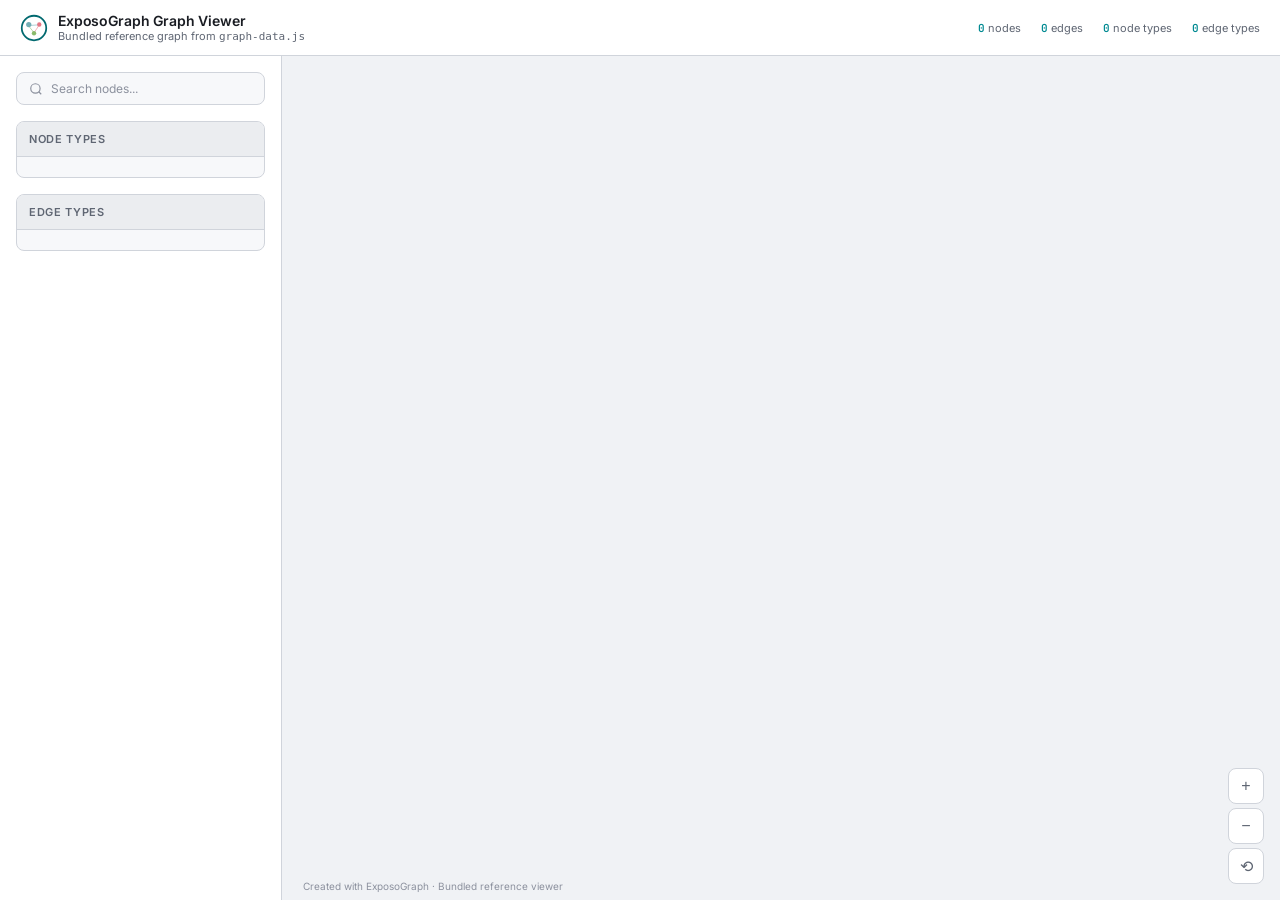
==== commit 6bd04f90: "Move map-viewer filtering to Python; trim map/index.html to pure D3 renderer Phase 4 of the UI map v" ====
--- a/ExposoGraph/map/index.html
+++ b/ExposoGraph/map/index.html
@@ -167,10 +167,7 @@
   gap: 8px;
   padding: 5px 0;
   font-size: 12px;
-  cursor: pointer;
-  transition: opacity 0.15s;
-}
-.legend-item:hover { opacity: 0.7; }
+}
 .legend-item .legend-label {
   flex: 1 1 auto;
   min-width: 0;
@@ -495,28 +492,12 @@
       <div class="panel-body" id="edge-legend" style="overflow-y: auto; overflow-x: hidden; padding-bottom: 10px; min-height: 0;"></div>
     </div>
 
-    <!-- Carcinogen Filter -->
-    <div class="panel" style="display: flex; flex-direction: column; max-height: 30vh;">
-      <div class="panel-header">Filter by Carcinogen Class</div>
-      <div class="panel-body" style="overflow-y: auto; overflow-x: hidden; min-height: 0; padding-bottom: 10px;">
-        <div class="filter-group" id="carcinogen-filters" style="padding-left: 1px;"></div>
-      </div>
-    </div>
-
-  <!-- Filter by Tissue Panel with restricted max-height -->
-    <div class="panel" style="display: flex; flex-direction: column; max-height: 45vh;">
-      <div class="panel-header">Filter by Tissue</div>
-    
-    <!-- Enabled vertical scrolling and added a bottom padding safety gap -->
-      <div class="panel-body" style="overflow-y: auto; overflow-x: hidden; padding-bottom: 25px; min-height: 0;">
-        <label class="control-label" for="tissue-select">GTEx/HPA Tissue</label>
-        <select class="select-control" id="tissue-select"></select>
-        <label class="control-label" for="tissue-threshold">Minimum nTPM Weight</label>
-        <input class="range-control" id="tissue-threshold" type="range" min="0" max="1" step="0.05" value="0.05">
-      <div class="helper-text" id="tissue-summary">
-        GTEx v8 nTPM via Human Protein Atlas v25; weights are per-gene max-normalized across the bundled tissue panel.
-      </div>
-    </div>
+    <!-- Filtering (node type, carcinogen group, tissue threshold) is now
+    driven by Streamlit widgets in ui_map_viewer.py, which recompute the
+    subgraph in Python and re-render this whole document -- there is no
+    client-side filter UI here anymore. Tissue dimming (`_dimmed` on nodes
+    and their incident edges) is still rendered client-side; see
+    resetGraphVisibility() below. -->
 
     <!-- Detail Panel -->
     <div class="panel detail-panel" id="detail-panel">
@@ -614,6 +595,10 @@
 const edges = GRAPH_DATA.edges.map(d => ({...d}));
 const DEFAULT_EDGE_OPACITY = d => d.type === "PATHWAY" ? 0.25 : 0.45;
 const DEFAULT_EDGE_WIDTH = d => d.type === "PATHWAY" ? 0.8 : 1.2;
+// Nodes/edges the Python side marked as below the active tissue threshold
+// (GraphEngine.dim_by_tissue_threshold) render at this reduced opacity
+// instead of being hidden, per the "gray out, don't remove" filter semantics.
+const DIMMED_OPACITY = 0.12;
 
 // ── Header Stats (dynamic, reflect current selection) ──────────────
 const statNodeCount = document.getElementById("node-count");
@@ -700,7 +685,6 @@
   item.innerHTML = `${buildNodeLegendGlyph(type, color)}
     <span class="legend-label">${NODE_LABELS[type]}</span>
     <span class="legend-count">${count}</span>`;
-  item.addEventListener("click", () => highlightType(type));
   nodeLegend.appendChild(item);
 });
 
@@ -716,41 +700,18 @@
   edgeLegend.appendChild(item);
 });
 
-// ── Carcinogen Filters ───────────────────────────────────────────────
-const carcinogenGroups = [...new Set(nodes.filter(n => n.type === "Carcinogen").map(n => n.group))];
-const filterContainer = document.getElementById("carcinogen-filters");
-const allBtn = document.createElement("button");
-allBtn.className = "filter-btn active";
-allBtn.textContent = "All";
-allBtn.addEventListener("click", () => filterByCarcinogen(null));
-filterContainer.appendChild(allBtn);
-
-carcinogenGroups.forEach(g => {
-  const btn = document.createElement("button");
-  btn.className = "filter-btn";
-  btn.textContent = g.replace("_", " ");
-  btn.dataset.group = g;
-  btn.addEventListener("click", () => filterByCarcinogen(g));
-  filterContainer.appendChild(btn);
-});
-
-// ── Tissue Filter Controls ──────────────────────────────────────────
-const tissueSelect = document.getElementById("tissue-select");
-const tissueThreshold = document.getElementById("tissue-threshold");
-const tissueSummary = document.getElementById("tissue-summary");
+// Node-type, carcinogen-group, and tissue-threshold filtering all happen in
+// Python now (see GraphEngine.map_viewer_subgraph/dim_by_tissue_threshold and
+// ui_map_viewer.py) -- this document only ever receives the already-filtered
+// GRAPH_DATA it's rendering, plus a per-node/edge `_dimmed` flag for the
+// tissue-threshold overlay (applied below in resetGraphVisibility()).
 const headerSubtitle = document.getElementById("header-subtitle");
 const tissueSourceNote = "GTEx v8 nTPM via Human Protein Atlas v25; weights are per-gene max-normalized across the bundled tissue panel.";
 const tissueCaveatNote = "Colon averages sigmoid/transverse; Breast uses mammary tissue; Kidney uses cortex; Esophagus uses mucosa. GSTT1 has no bundled HPA/GTEx nTPM value.";
-const tissueNames = [...new Set(
-  nodes.flatMap(n => n.tissue_weights ? Object.keys(n.tissue_weights) : [])
-)].sort((a, b) => a.localeCompare(b));
-
-tissueSelect.innerHTML = '<option value="">All tissues</option>' +
-  tissueNames.map(t => `<option value="${t}">${t}</option>`).join("");
 
 function updateBundleSubtitle() {
   const heavyMetalDetected = nodes.some(
-    n => n.group === "Heavy_Metal" || ["As", "Cr_V", "Ni2+", "Cd", "Be"].includes(n.id),
+    n => n.group === "Heavy Metals" || ["As", "Cr_V", "Ni2+", "Cd", "Be"].includes(n.id),
   );
   const subtitleBits = [
     `${nodes.length} nodes / ${edges.length} edges`,
@@ -760,22 +721,6 @@
 }
 
 updateBundleSubtitle();
-
-tissueThreshold.addEventListener("input", () => {
-  if (tissueSelect.value) {
-    filterByTissue(tissueSelect.value, Number(tissueThreshold.value));
-  }
-});
-tissueSelect.addEventListener("change", () => {
-  filterByTissue(tissueSelect.value || null, Number(tissueThreshold.value));
-});
-
-if (tissueNames.length === 0) {
-  tissueSummary.textContent = "No GTEx/HPA-weighted nodes are embedded in this bundled payload.";
-} else if (!nodes.some(n => n.type === "Tissue")) {
-  tissueSummary.textContent =
-    `${tissueSourceNote} ${tissueCaveatNote}`;
-}
 
 // ── D3 Force Simulation ─────────────────────────────────────────────
 const g = svg.append("g");
@@ -902,6 +847,11 @@
   .attr("stroke", "var(--bg)")
   .attr("stroke-width", 3);
 
+// Apply the initial opacity baseline (full for ordinary nodes/edges, dimmed
+// for anything the Python side flagged via _dimmed) before the simulation
+// starts, rather than waiting for a search/hover interaction to trigger it.
+resetGraphVisibility();
+
 // ── Simulation ───────────────────────────────────────────────────────
 const simulation = d3.forceSimulation(nodes)
   .force("link", d3.forceLink(edges).id(d => d.id).distance(d => {
@@ -932,9 +882,9 @@
 }
 
 function resetGraphVisibility() {
-  node.style("opacity", 1);
+  node.style("opacity", d => d._dimmed ? DIMMED_OPACITY : 1);
   link
-    .style("stroke-opacity", d => DEFAULT_EDGE_OPACITY(d))
+    .style("stroke-opacity", d => d._dimmed ? DIMMED_OPACITY : DEFAULT_EDGE_OPACITY(d))
     .style("stroke-width", d => DEFAULT_EDGE_WIDTH(d));
   updateHeaderStats();
 }
@@ -960,26 +910,13 @@
     .join(" · ");
 }
 
-let activeView = { kind: "all" };
-
-function restoreActiveView() {
-  if (activeView.kind === "search") {
-    applySearch(activeView.query);
-    return;
-  }
-  if (activeView.kind === "type") {
-    applyTypeHighlight(activeView.type);
-    return;
-  }
-  if (activeView.kind === "carcinogen") {
-    applyCarcinogenFilter(activeView.group);
-    return;
-  }
-  if (activeView.kind === "tissue") {
-    applyTissueFilter(activeView.tissue, activeView.threshold);
-    return;
-  }
-  resetGraphVisibility();
+// The only remaining client-side "view" is free-text search; everything else
+// (node type, carcinogen group, tissue threshold) is decided in Python before
+// this document is rendered. Re-applying the current search box value here
+// restores either the active search highlight or the tissue-dimmed baseline
+// (applySearch("") falls through to resetGraphVisibility()).
+function restoreView() {
+  applySearch(searchInput.value.toLowerCase().trim());
 }
 
 // ── Drag ─────────────────────────────────────────────────────────────
@@ -1019,7 +956,7 @@
   }
   if (d.type === "Tissue" && d.tissue) typeExtra = ` · ${d.tissue}`;
   const tissueWeightsHtml = d.tissue_weights
-    ? `<div class="tooltip-desc"><b>GTEx/HPA nTPM weights:</b> ${formatTissueWeights(d.tissue_weights, tissueSelect.value || null, 3)}</div>`
+    ? `<div class="tooltip-desc"><b>GTEx/HPA nTPM weights:</b> ${formatTissueWeights(d.tissue_weights, null, 3)}</div>`
     : "";
 
   tooltip.innerHTML = `
@@ -1058,7 +995,7 @@
 })
 .on("mouseout", () => {
   tooltip.classList.remove("visible");
-  restoreActiveView();
+  restoreView();
 });
 
 // ── Click for Details ────────────────────────────────────────────────
@@ -1125,7 +1062,7 @@
     d.role ? `<div><b>Role:</b> ${d.role}</div>` : "",
     d.reactivity ? `<div><b>Reactivity:</b> ${d.reactivity}</div>` : "",
     d.tissue ? `<div><b>Tissue:</b> ${d.tissue}</div>` : "",
-    d.tissue_weights ? `<div><b>GTEx/HPA nTPM Weights:</b> ${formatTissueWeights(d.tissue_weights, tissueSelect.value || null, 8)}</div>` : "",
+    d.tissue_weights ? `<div><b>GTEx/HPA nTPM Weights:</b> ${formatTissueWeights(d.tissue_weights, null, 8)}</div>` : "",
     d.tissue_weights ? `<div><b>Tissue Data:</b> ${tissueSourceNote} ${tissueCaveatNote}</div>` : "",
     d.variant ? `<div><b>Variant:</b> ${d.variant}</div>` : "",
     d.phenotype ? `<div><b>Phenotype:</b> ${d.phenotype}</div>` : "",
@@ -1187,156 +1124,18 @@
   updateHeaderStats(expandedIds, visibleEdgeIdx);
 }
 
-document.getElementById("search-input").addEventListener("input", function() {
-  const q = this.value.toLowerCase().trim();
-  activeView = q ? { kind: "search", query: q } : { kind: "all" };
-  applySearch(q);
+const searchInput = document.getElementById("search-input");
+searchInput.addEventListener("input", function() {
+  applySearch(this.value.toLowerCase().trim());
 });
 
-// ── Type Highlight ───────────────────────────────────────────────────
-let activeType = null;
-function applyTypeHighlight(type) {
-  const typeIds = new Set(nodes.filter(n => n.type === type).map(n => n.id));
-  const visibleEdgeIdx = new Set();
-  edges.forEach((e, i) => {
-    const sid = typeof e.source === "object" ? e.source.id : e.source;
-    const tid = typeof e.target === "object" ? e.target.id : e.target;
-    if (typeIds.has(sid) || typeIds.has(tid)) visibleEdgeIdx.add(i);
-  });
-
-  node.style("opacity", n => typeIds.has(n.id) ? 1 : 0.08);
-  link.style("stroke-opacity", (e, i) => visibleEdgeIdx.has(i) ? 0.5 : 0.02);
-
-  updateHeaderStats(typeIds, visibleEdgeIdx);
-}
-
-function highlightType(type) {
-  if (activeType === type) {
-    activeType = null;
-    activeView = { kind: "all" };
-    resetGraphVisibility();
-    return;
-  }
-  activeType = type;
-  activeView = { kind: "type", type };
-  applyTypeHighlight(type);
-}
-
-// ── Carcinogen Filter ────────────────────────────────────────────────
-function applyCarcinogenFilter(group) {
-  document.querySelectorAll(".filter-btn").forEach(b => b.classList.remove("active"));
-  if (!group) {
-    document.querySelector(".filter-btn").classList.add("active");
-    resetGraphVisibility();
-    return;
-  }
-
-  document.querySelector(`[data-group="${group}"]`).classList.add("active");
-
-  // Find carcinogen IDs in this group
-  const carcinogens = new Set(nodes.filter(n => n.type === "Carcinogen" && n.group === group).map(n => n.id));
-
-  // Find all edges that involve these carcinogens
-  const relevantEdgeIds = new Set();
-  const connectedIds = new Set(carcinogens);
-
-  edges.forEach((e, i) => {
-    const sid = typeof e.source === "object" ? e.source.id : e.source;
-    const tid = typeof e.target === "object" ? e.target.id : e.target;
-    // Direct carcinogen connection or matching carcinogen field
-    if (carcinogens.has(sid) || carcinogens.has(tid) ||
-        (e.carcinogen && carcinogens.has(e.carcinogen))) {
-      relevantEdgeIds.add(i);
-      connectedIds.add(sid);
-      connectedIds.add(tid);
-    }
-  });
-
-  // Expand one more level for metabolite → adduct connections
-  edges.forEach((e, i) => {
-    const sid = typeof e.source === "object" ? e.source.id : e.source;
-    const tid = typeof e.target === "object" ? e.target.id : e.target;
-    if (connectedIds.has(sid) || connectedIds.has(tid)) {
-      if (e.type === "FORMS_ADDUCT" || e.type === "REPAIRS") {
-        relevantEdgeIds.add(i);
-        connectedIds.add(sid);
-        connectedIds.add(tid);
-      }
-    }
-  });
-
-  node.style("opacity", n => connectedIds.has(n.id) ? 1 : 0.05);
-  link.style("stroke-opacity", (d, i) => relevantEdgeIds.has(i) ? 0.7 : 0.02)
-    .style("stroke-width", (d, i) => relevantEdgeIds.has(i) ? 2 : 0.3);
-
-  updateHeaderStats(connectedIds, relevantEdgeIds);
-}
-
-function filterByCarcinogen(group) {
-  activeView = group ? { kind: "carcinogen", group } : { kind: "all" };
-  applyCarcinogenFilter(group);
-}
-
-function applyTissueFilter(tissue, threshold) {
-  if (!tissue) {
-    tissueSummary.textContent = `${tissueSourceNote} ${tissueCaveatNote}`;
-    resetGraphVisibility();
-    return;
-  }
-
-  const activeIds = new Set(
-    nodes
-      .filter(n => n.tissue_weights && Number(n.tissue_weights[tissue] ?? -1) >= threshold)
-      .map(n => n.id)
-  );
-  const matchingTissueNodes = new Set(
-    nodes
-      .filter(n => n.type === "Tissue" && (
-        normalizeString(n.label) === normalizeString(tissue) ||
-        normalizeString(n.id) === normalizeString(tissue) ||
-        normalizeString(n.tissue) === normalizeString(tissue)
-      ))
-      .map(n => n.id)
-  );
-
-  const relevantEdgeIds = new Set();
-  const connectedIds = new Set([...activeIds, ...matchingTissueNodes]);
-
-  edges.forEach((e, i) => {
-    const sid = typeof e.source === "object" ? e.source.id : e.source;
-    const tid = typeof e.target === "object" ? e.target.id : e.target;
-    if (activeIds.has(sid) || activeIds.has(tid) || matchingTissueNodes.has(sid) || matchingTissueNodes.has(tid)) {
-      relevantEdgeIds.add(i);
-      connectedIds.add(sid);
-      connectedIds.add(tid);
-    }
-  });
-
-  edges.forEach((e, i) => {
-    const sid = typeof e.source === "object" ? e.source.id : e.source;
-    const tid = typeof e.target === "object" ? e.target.id : e.target;
-    if (connectedIds.has(sid) || connectedIds.has(tid)) {
-      if (["ACTIVATES", "DETOXIFIES", "FORMS_ADDUCT", "REPAIRS", "TRANSPORTS", "EXPRESSED_IN"].includes(e.type)) {
-        relevantEdgeIds.add(i);
-        connectedIds.add(sid);
-        connectedIds.add(tid);
-      }
-    }
-  });
-
-  tissueSummary.textContent = `${tissue}: ${activeIds.size} GTEx/HPA-supported enzyme/gene nodes with nTPM weight >= ${threshold.toFixed(2)}. ${tissueSourceNote}`;
-  node.style("opacity", n => connectedIds.has(n.id) ? 1 : 0.05);
-  link
-    .style("stroke-opacity", (d, i) => relevantEdgeIds.has(i) ? (d.type === "PATHWAY" ? 0.35 : 0.7) : 0.02)
-    .style("stroke-width", (d, i) => relevantEdgeIds.has(i) ? (d.type === "PATHWAY" ? 1.2 : 2) : 0.3);
-
-  updateHeaderStats(connectedIds, relevantEdgeIds);
-}
-
-function filterByTissue(tissue, threshold) {
-  activeView = tissue ? { kind: "tissue", tissue, threshold } : { kind: "all" };
-  applyTissueFilter(tissue, threshold);
-}
+// Node-type highlighting, carcinogen-group filtering, and tissue-threshold
+// filtering used to live here as client-side JS (applyTypeHighlight/
+// highlightType, applyCarcinogenFilter/filterByCarcinogen, applyTissueFilter/
+// filterByTissue). They have moved to Python -- GraphEngine.map_viewer_subgraph
+// and GraphEngine.dim_by_tissue_threshold in engine.py -- and are now driven by
+// Streamlit widgets in ui_map_viewer.py, which recompute the subgraph and
+// re-render this document rather than manipulating it client-side.
 
 // ── Sidebar Resizer ──────────────────────────────────────────────────
 (function setupSidebarResizer() {
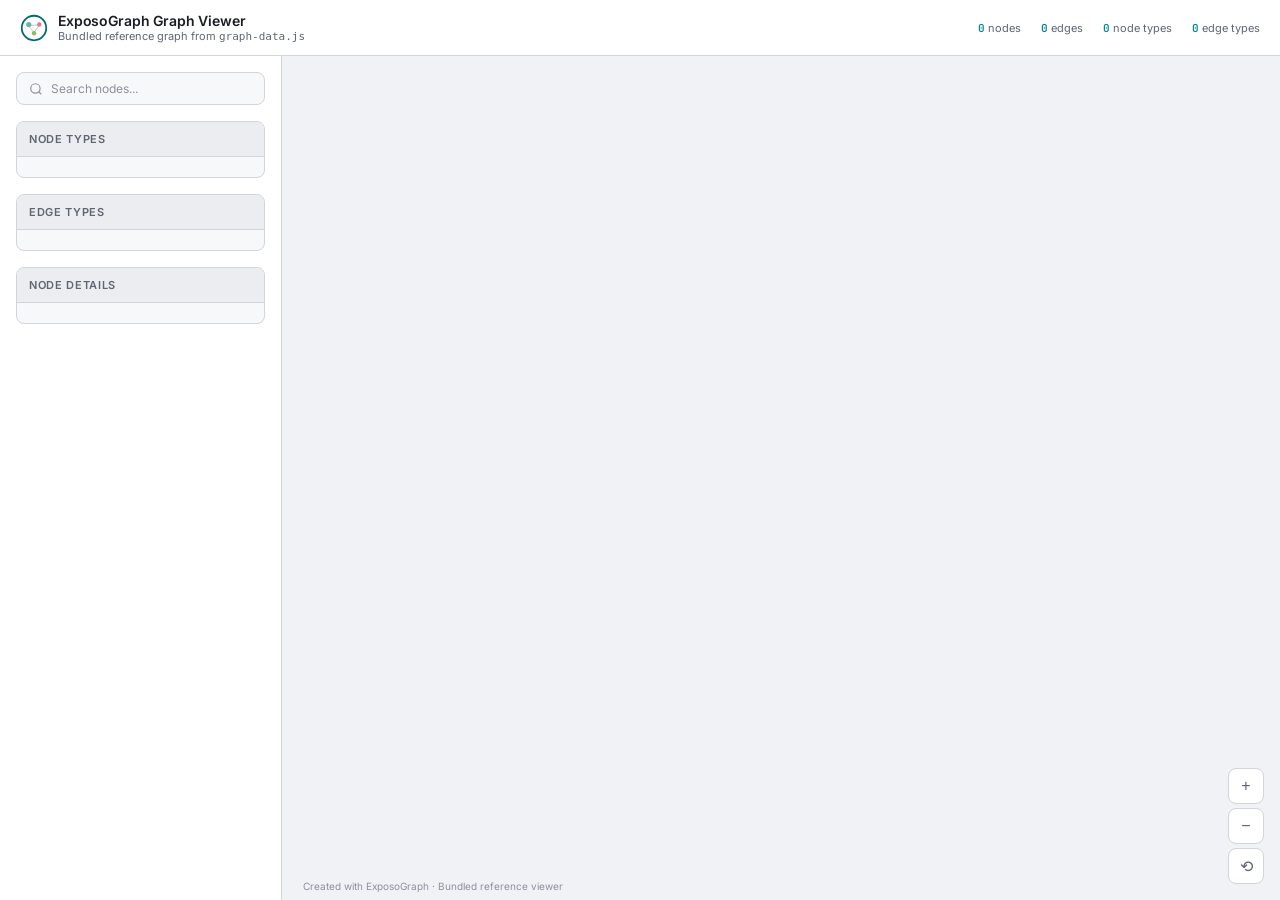
==== commit 4f2009cd: "linting + formatting/language" ====
--- a/ExposoGraph/map/index.html
+++ b/ExposoGraph/map/index.html
@@ -500,9 +500,9 @@
     resetGraphVisibility() below. -->
 
     <!-- Detail Panel -->
-    <div class="panel detail-panel" id="detail-panel">
+    <div class="panel detail-panel" id="detail-panel" style="display: flex; flex-direction: column;">
       <div class="panel-header">Node Details</div>
-      <div class="panel-body" id="detail-content"></div>
+      <div class="panel-body" id="detail-content" style="overflow-y: auto; overflow-x: hidden;"></div>
     </div>
   </aside>
 
@@ -533,6 +533,7 @@
 const NODE_COLORS = {
   Carcinogen: "#e05565",
   Enzyme: "#4f98a3",
+  Receptor: "#c74fb0",
   Gene: "#3d8b8b",
   Metabolite: "#e8945a",
   DNA_Adduct: "#a86fdf",
@@ -543,6 +544,7 @@
 const NODE_LABELS = {
   Carcinogen: "Carcinogens (IARC-classified)",
   Enzyme: "Enzymes (Phase I/II/III + Repair)",
+  Receptor: "Receptors (Nuclear/Ligand-Activated Sensors)",
   Gene: "Genes (Receptors & Variant Loci)",
   Metabolite: "Metabolites (Intermediates & Conjugates)",
   DNA_Adduct: "DNA Adducts (Lesion Types)",
@@ -551,32 +553,56 @@
 };
 
 const EDGE_COLORS = {
+  // Legacy edge types (retained for backward compatibility; rarely/never
+  // emitted into graph-data.json anymore -- see EdgeType in models.py)
   ACTIVATES: "#e05565",
   DETOXIFIES: "#6daa45",
   TRANSPORTS: "#5591c7",
-  FORMS_ADDUCT: "#a86fdf",
   REPAIRS: "#e8af34",
-  PATHWAY: "#555b6a",
   EXPRESSED_IN: "#c2855a",
   ENCODES: "#3d8b8b",
-  CUSTOM: "#9ea9bd"
+  CUSTOM: "#9ea9bd",
+  // Directional-schema edge types actually emitted into graph-data.json
+  FORMS_ADDUCT: "#a86fdf",
+  PRODUCES: "#d9704a",
+  DETOXIFIED_BY: "#6daa45",
+  TRANSPORTED_BY: "#5591c7",
+  REPAIRED_BY: "#e8af34",
+  SUBSTRATE_OF: "#9b8b3f",
+  AGONIZES: "#d1638f",
+  INDUCES: "#4fa382",
+  INHIBITS: "#a84a3c",
+  TRANSFORMS_SPONTANEOUSLY: "#7d8ba1",
+  SCHEMATIC_LINKAGE: "#a3a3a3",
+  PATHWAY: "#555b6a"
 };
 
 const EDGE_LABELS = {
   ACTIVATES: "Activates (procarcinogen → reactive metabolite)",
   DETOXIFIES: "Detoxifies (conjugation / inactivation)",
   TRANSPORTS: "Transports (efflux of conjugates)",
-  FORMS_ADDUCT: "Forms Adduct (metabolite → DNA lesion)",
   REPAIRS: "Repairs (DNA damage removal)",
-  PATHWAY: "Pathway membership",
   EXPRESSED_IN: "Expressed in (gene → tissue)",
   ENCODES: "Encodes (variant locus → gene or enzyme)",
-  CUSTOM: "Custom curated relation"
+  CUSTOM: "Custom curated relation",
+  FORMS_ADDUCT: "Forms Adduct (metabolite → DNA lesion)",
+  PRODUCES: "Produces (enzyme → downstream metabolite/carcinogen)",
+  DETOXIFIED_BY: "Detoxified by (compound → detoxifying enzyme)",
+  TRANSPORTED_BY: "Transported by (compound → transporter enzyme)",
+  REPAIRED_BY: "Repaired by (DNA lesion → repair enzyme)",
+  SUBSTRATE_OF: "Substrate of (compound → metabolizing enzyme)",
+  AGONIZES: "Agonizes (ligand → receptor)",
+  INDUCES: "Induces (upregulates enzyme/receptor)",
+  INHIBITS: "Inhibits (downregulates enzyme/receptor)",
+  TRANSFORMS_SPONTANEOUSLY: "Transforms spontaneously (non-enzymatic)",
+  SCHEMATIC_LINKAGE: "Mechanism consolidated/summarized (dashed)",
+  PATHWAY: "Pathway membership"
 };
 
 const NODE_SIZES = {
   Carcinogen: 12,
   Enzyme: 9,
+  Receptor: 8,
   Gene: 8,
   Metabolite: 7,
   DNA_Adduct: 8,
@@ -714,8 +740,7 @@
     n => n.group === "Heavy Metals" || ["As", "Cr_V", "Ni2+", "Cd", "Be"].includes(n.id),
   );
   const subtitleBits = [
-    `${nodes.length} nodes / ${edges.length} edges`,
-    heavyMetalDetected ? "heavy-metal overlay" : "base showcase payload",
+    `${nodes.length} nodes / ${edges.length} edges`
   ];
   headerSubtitle.textContent = `Bundled reference graph · ${subtitleBits.join(" · ")}`;
 }
@@ -756,6 +781,7 @@
   .attr("stroke", d => EDGE_COLORS[d.type] || "#555")
   .attr("stroke-width", d => d.type === "PATHWAY" ? 0.8 : 1.2)
   .attr("stroke-opacity", d => d.type === "PATHWAY" ? 0.25 : 0.45)
+  .attr("stroke-dasharray", d => d.type === "SCHEMATIC_LINKAGE" ? "4,3" : null)
   .attr("marker-end", d => d.type !== "PATHWAY" ? `url(#arrow-${d.type})` : null);
 
 // Nodes
